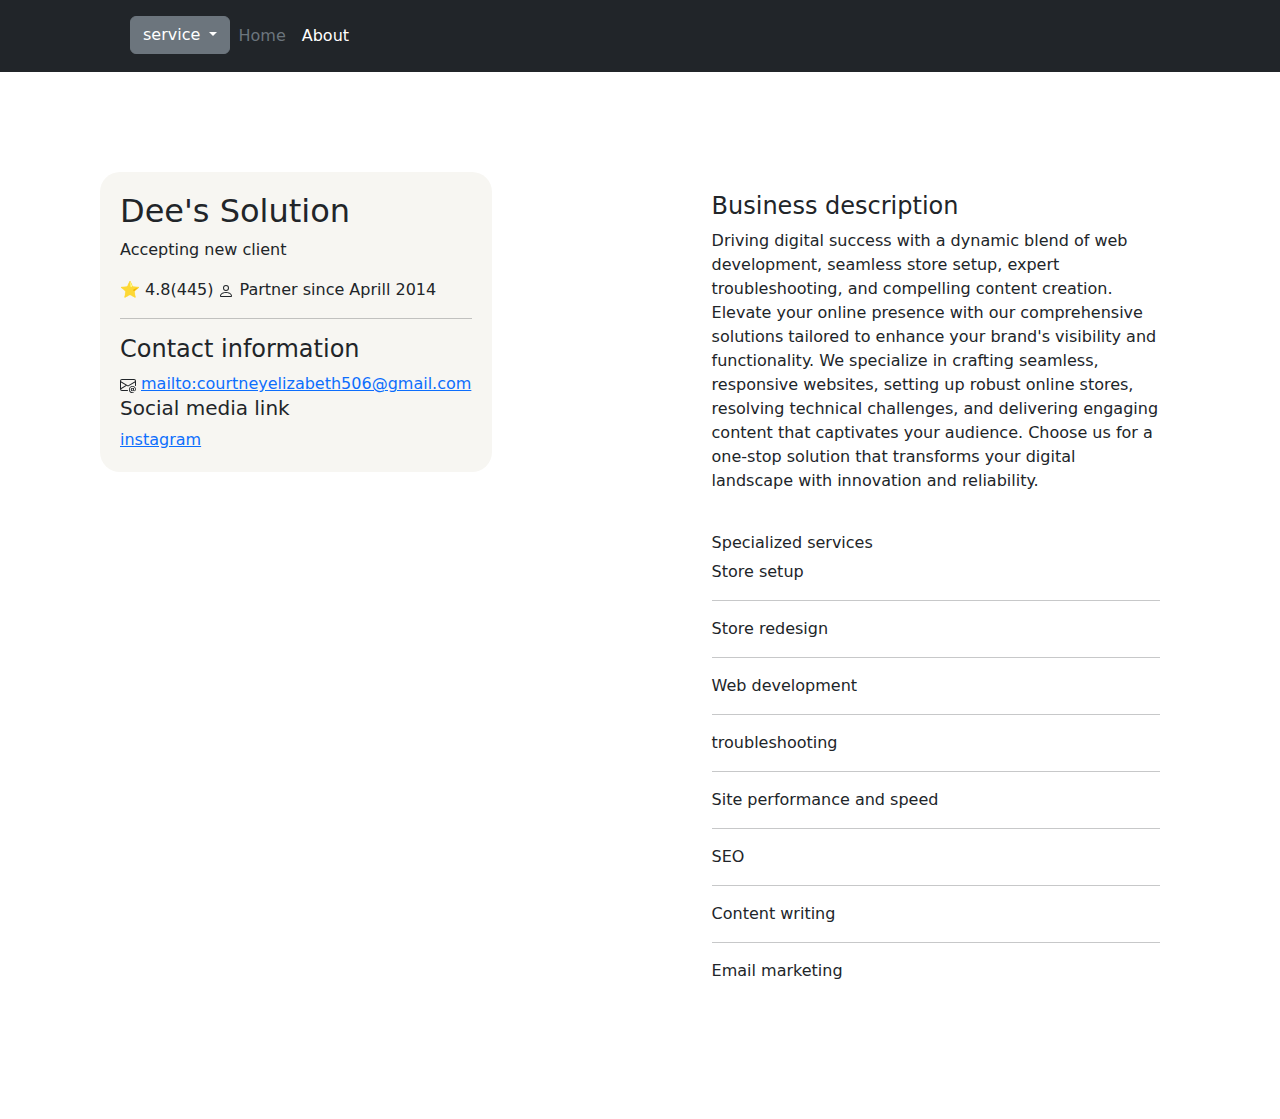
==== contact.html @ b3b3a8c4 "Add files via upload" ====
<!DOCTYPE html>
<html lang="en" dir="ltr">
  <head>
    <meta charset="utf-8">
    <meta name="viewport" content="width=device-width,initial-scale=1.0">
  <link rel="stylesheet" href="bootstrap.min.css">

<link rel="stylesheet" href="style2.css">
    <title></title>
  </head>
  <body>


    <script src="https://cdn.jsdelivr.net/npm/bootstrap@5.3.2/dist/js/bootstrap.bundle.min.js" integrity="sha384-C6RzsynM9kWDrMNeT87bh95OGNyZPhcTNXj1NW7RuBCsyN/o0jlpcV8Qyq46cDfL" crossorigin="anonymous"></script>

    <header class="p-3 bg-dark text-white">
      <div class="container">
        <div class="d-flex flex-wrap align-items-center justify-content-center justify-content-lg-start">
          <a href="/" class="d-flex align-items-center mb-2 mb-lg-0 text-white text-decoration-none">
            <svg class="bi me-2" width="40" height="32" role="img" aria-label="Bootstrap">
              <use xlink:href="#bootstrap"></use>
            </svg>
          </a>

          <ul class="nav col-12 col-lg-auto me-lg-auto mb-2 justify-content-center mb-md-0">
            <div class="dropdown">
              <button class="btn btn-secondary dropdown-toggle" type="button" id="dropdownMenuButton1" data-bs-toggle="dropdown" aria-expanded="false">
                service
              </button>
              <ul class="dropdown-menu" aria-labelledby="dropdownMenuButton1">
                <li><a class="dropdown-item" href="#">Marketing and Sales</a></li>
                <li><a class="dropdown-item" href="#">Store step</a></li>
                <li><a class="dropdown-item" href="#">Development and troubleshooting</a></li <li><a class="dropdown-item" href="#">Visual content and branding</a></li>
                <li><a class="dropdown-item" href="#">Content writing</a></li>
              </ul>
            </div>
            <li><a href="#" class="nav-link px-2 text-secondary">Home</a></li>
            <!-- <li><a href="#" class="nav-link px-2 text-white">Pricing</a></li>
            <li><a href="#" class="nav-link px-2 text-white">FAQs</a></li> -->
            <li><a href="#" class="nav-link px-2 text-white">About</a></li>

          </ul>

          <!-- <form class="col-12 col-lg-auto mb-3 mb-lg-0 me-lg-3">
            <input type="search" class="form-control form-control-dark" placeholder="Search..." aria-label="Search">
          </form> -->

        </div>
      </div>
    </header>
<div class="cont">
  <div class="left">
    <h2>Dee's Solution</h2>
    <p>Accepting new client</p>
    <div class="rating">
      <div class="">
        ⭐
      </div>
      <div class="">
        <span>4.8</span>(445)
      </div>
      <div class="">
        <svg xmlns="http://www.w3.org/2000/svg" width="16" height="16" fill="currentColor" class="bi bi-person" viewBox="0 0 16 16">
  <path d="M8 8a3 3 0 1 0 0-6 3 3 0 0 0 0 6m2-3a2 2 0 1 1-4 0 2 2 0 0 1 4 0m4 8c0 1-1 1-1 1H3s-1 0-1-1 1-4 6-4 6 3 6 4m-1-.004c-.001-.246-.154-.986-.832-1.664C11.516 10.68 10.289 10 8 10c-2.29 0-3.516.68-4.168 1.332-.678.678-.83 1.418-.832 1.664z"/>
</svg>
      </div>
      <div class="">
        Partner since Aprill 2014
      </div>
    </div>
    <hr>
    <h4>Contact information</h4>
    <div class="in">
        <div class="">
          <svg xmlns="http://www.w3.org/2000/svg" width="16" height="16" fill="currentColor" class="bi bi-envelope-at" viewBox="0 0 16 16">
  <path d="M2 2a2 2 0 0 0-2 2v8.01A2 2 0 0 0 2 14h5.5a.5.5 0 0 0 0-1H2a1 1 0 0 1-.966-.741l5.64-3.471L8 9.583l7-4.2V8.5a.5.5 0 0 0 1 0V4a2 2 0 0 0-2-2zm3.708 6.208L1 11.105V5.383zM1 4.217V4a1 1 0 0 1 1-1h12a1 1 0 0 1 1 1v.217l-7 4.2z"/>
  <path d="M14.247 14.269c1.01 0 1.587-.857 1.587-2.025v-.21C15.834 10.43 14.64 9 12.52 9h-.035C10.42 9 9 10.36 9 12.432v.214C9 14.82 10.438 16 12.358 16h.044c.594 0 1.018-.074 1.237-.175v-.73c-.245.11-.673.18-1.18.18h-.044c-1.334 0-2.571-.788-2.571-2.655v-.157c0-1.657 1.058-2.724 2.64-2.724h.04c1.535 0 2.484 1.05 2.484 2.326v.118c0 .975-.324 1.39-.639 1.39-.232 0-.41-.148-.41-.42v-2.19h-.906v.569h-.03c-.084-.298-.368-.63-.954-.63-.778 0-1.259.555-1.259 1.4v.528c0 .892.49 1.434 1.26 1.434.471 0 .896-.227 1.014-.643h.043c.118.42.617.648 1.12.648Zm-2.453-1.588v-.227c0-.546.227-.791.573-.791.297 0 .572.192.572.708v.367c0 .573-.253.744-.564.744-.354 0-.581-.215-.581-.8Z"/>
</svg>
        </div>
        <div class="">
            <a href="mailto:courtneyelizabeth506@gmail.com">mailto:courtneyelizabeth506@gmail.com</a>
        </div>
    </div>

    <h5>Social media link</h5>
      <a href="https://www.instagram.com/alabi.sulaiman.165?igsh=OGQ5ZDc2ODk2ZA==">instagram</a>



  </div>
  <div class="right">
     <h4>Business description</h4>
     <p>
       Driving digital success with a dynamic blend of web development, seamless store setup, expert troubleshooting, and compelling content creation. Elevate your online presence with our comprehensive solutions tailored to enhance your brand's visibility and functionality. We specialize in crafting seamless, responsive websites, setting up robust online stores, resolving technical challenges, and delivering engaging content that captivates your audience. Choose us for a one-stop solution that transforms your digital landscape with innovation and reliability.
     </p>
     <br>
     <h6>Specialized services</h6>
     <p>Store setup</p>
     <hr>
     <p>Store redesign</p>
     <hr>
     <p>Web development</p>
     <hr>
     <p>troubleshooting</p>
     <hr>
     <p>Site performance and speed</p>
     <hr>
     <p>SEO</p>
     <hr>
     <p>Content writing</p>
     <hr>
     <p>Email marketing</p>
     </div>
  </div>
</div>


  </body>
</html>
---- style2.css ----
.cont{
  display: flex;
  gap:200px;
  padding: 100px;
}
.left{
  width: 40%;
padding: 20px;
border-radius: 20px;
  background-color: #F7F6F2;
  height: 300px;
}
.rating{
  display: flex;
  gap:5px;
}
.in{
  display: flex;
  gap:5px;
}
.right{
  width: 50%;
  padding: 20px;
}
@media (max-width:600px) {
  .cont{
    display: flex;
    flex-direction: column;
    gap:50px;
    padding: 100px;
  }
  .right{
    width: 100%;
    padding: 20px;
  }
  .left{
    width: 100%;
  padding: 20px;
  border-radius: 20px;
    background-color: #F7F6F2;
    height: 400px;
    width: 350px;
  }
}
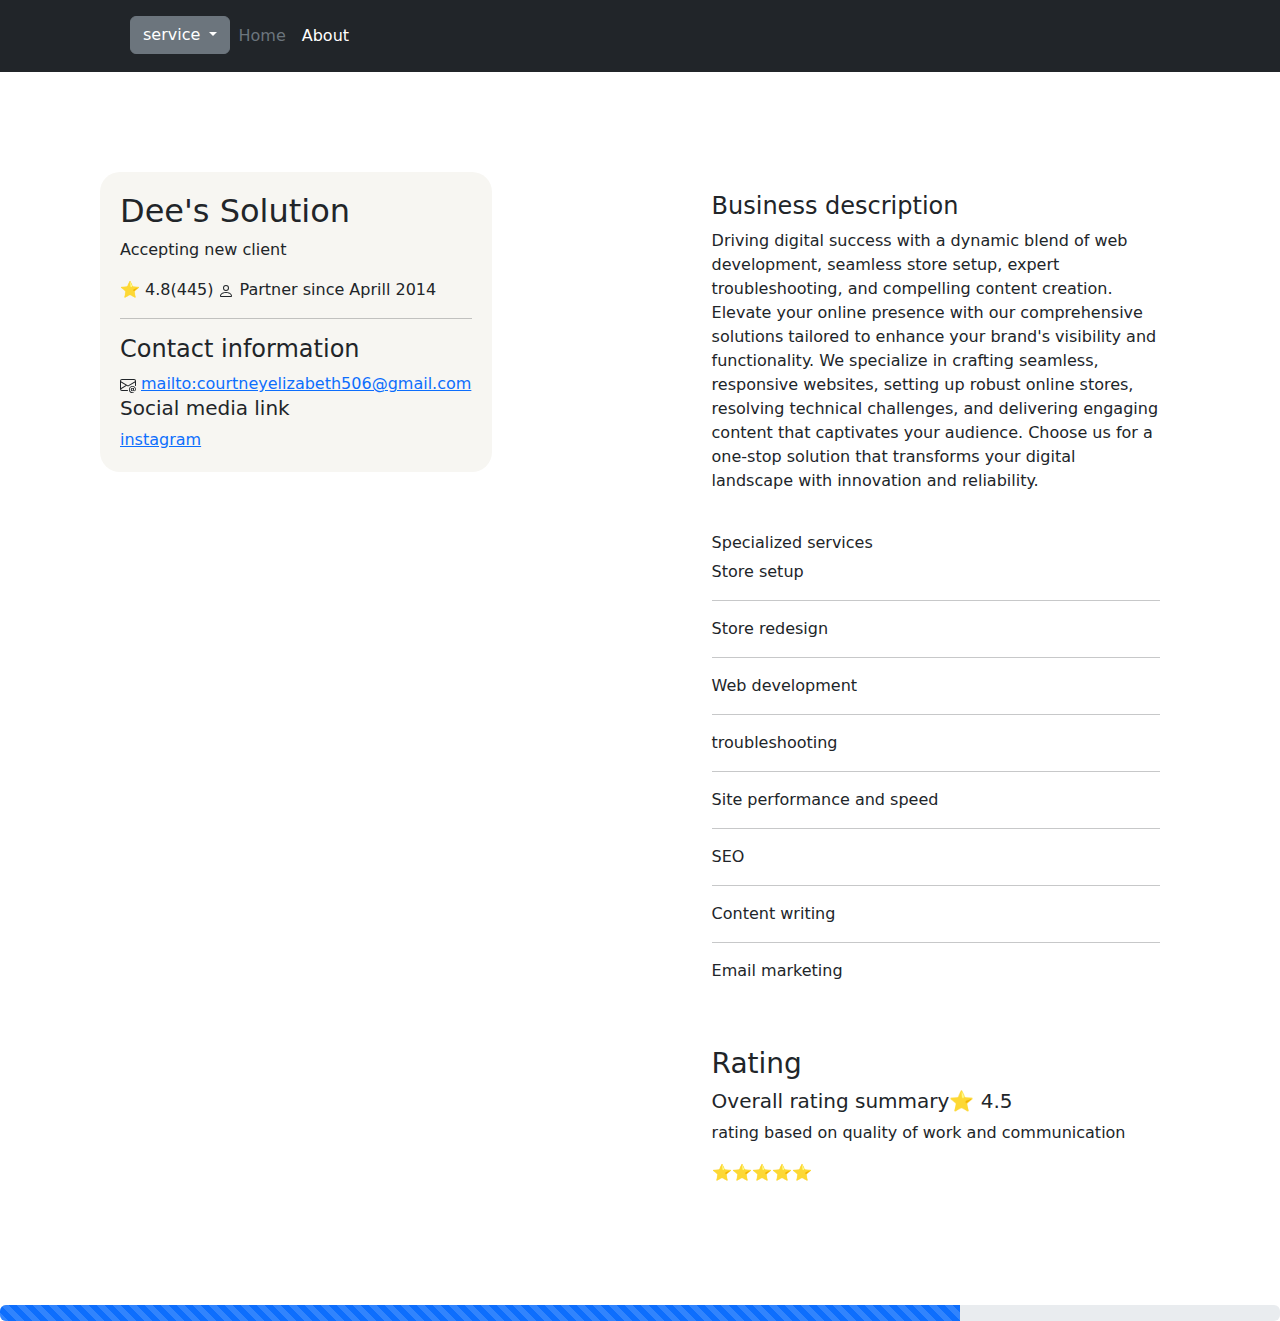
==== commit 0a813abf: "Add files via upload" ====
--- a/contact.html
+++ b/contact.html
@@ -110,10 +110,27 @@
      <p>Content writing</p>
      <hr>
      <p>Email marketing</p>
+       <br>
+       <br>
+       <h3>Rating</h3>
+       <h5>Overall rating summary⭐ 4.5 </h5>
+       <p>rating based on quality of work and communication</p>
+       <div class="pro">
+         <div class="">
+           ⭐⭐⭐⭐⭐
+         </div>
+         <div class="progress" role="progressbar" aria-label="Success example" aria-valuenow="25" aria-valuemin="0" aria-valuemax="100">
+       <div class="progress-bar bg-success" style="width: 25%"></div>
      </div>
+       </div>
+     </div>
+
+
   </div>
 </div>
 
-
+<div class="progress" role="progressbar" aria-label="Animated striped example" aria-valuenow="75" aria-valuemin="0" aria-valuemax="100">
+  <div class="progress-bar progress-bar-striped progress-bar-animated" style="width: 75%"></div>
+</div>
   </body>
 </html>
--- a/style2.css
+++ b/style2.css
@@ -14,6 +14,10 @@
   display: flex;
   gap:5px;
 }
+.pro{
+  display: flex;
+  gap:10px;
+}
 .in{
   display: flex;
   gap:5px;
@@ -27,7 +31,7 @@
     display: flex;
     flex-direction: column;
     gap:50px;
-    padding: 100px;
+    padding: 50px;
   }
   .right{
     width: 100%;
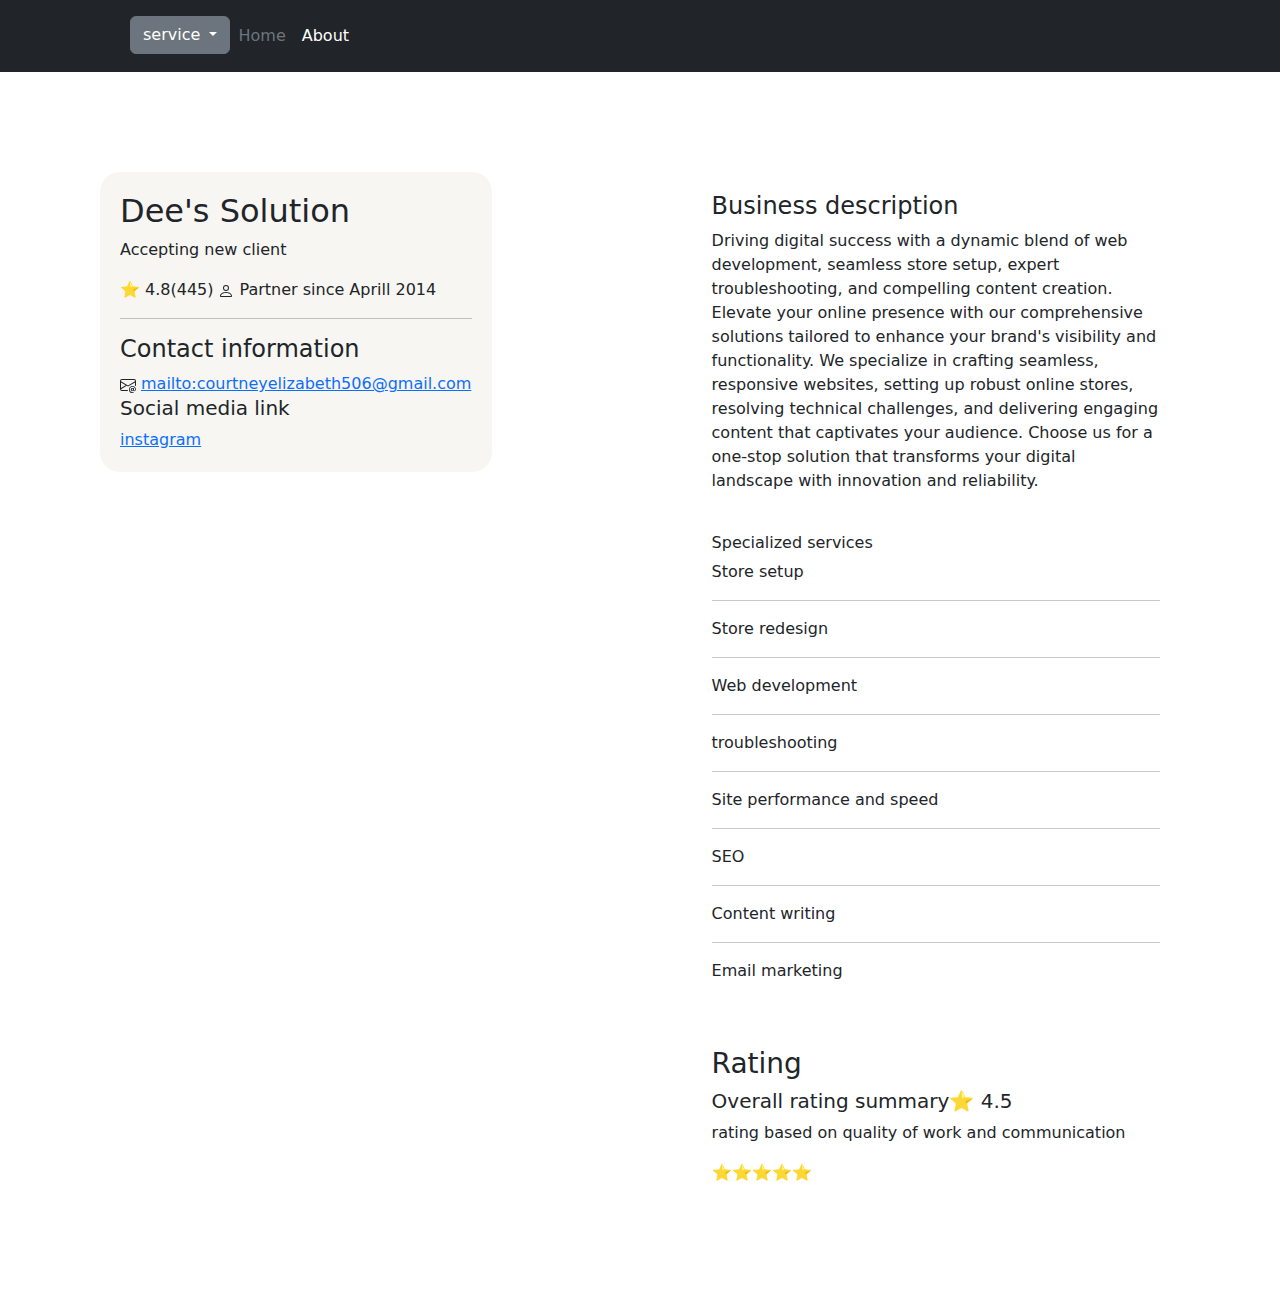
==== commit 71187b44: "Add files via upload" ====
--- a/contact.html
+++ b/contact.html
@@ -119,18 +119,17 @@
          <div class="">
            ⭐⭐⭐⭐⭐
          </div>
-         <div class="progress" role="progressbar" aria-label="Success example" aria-valuenow="25" aria-valuemin="0" aria-valuemax="100">
-       <div class="progress-bar bg-success" style="width: 25%"></div>
-     </div>
-       </div>
+         <div class="">
+           <div class="progress" role="progressbar" aria-label="Animated striped example" aria-valuenow="75" aria-valuemin="0" aria-valuemax="100">
+<div class="progress-bar progress-bar-striped progress-bar-animated" style="width: 95%"></div>
+</div>
+         </div>
      </div>
 
 
   </div>
 </div>
 
-<div class="progress" role="progressbar" aria-label="Animated striped example" aria-valuenow="75" aria-valuemin="0" aria-valuemax="100">
-  <div class="progress-bar progress-bar-striped progress-bar-animated" style="width: 75%"></div>
-</div>
+
   </body>
 </html>
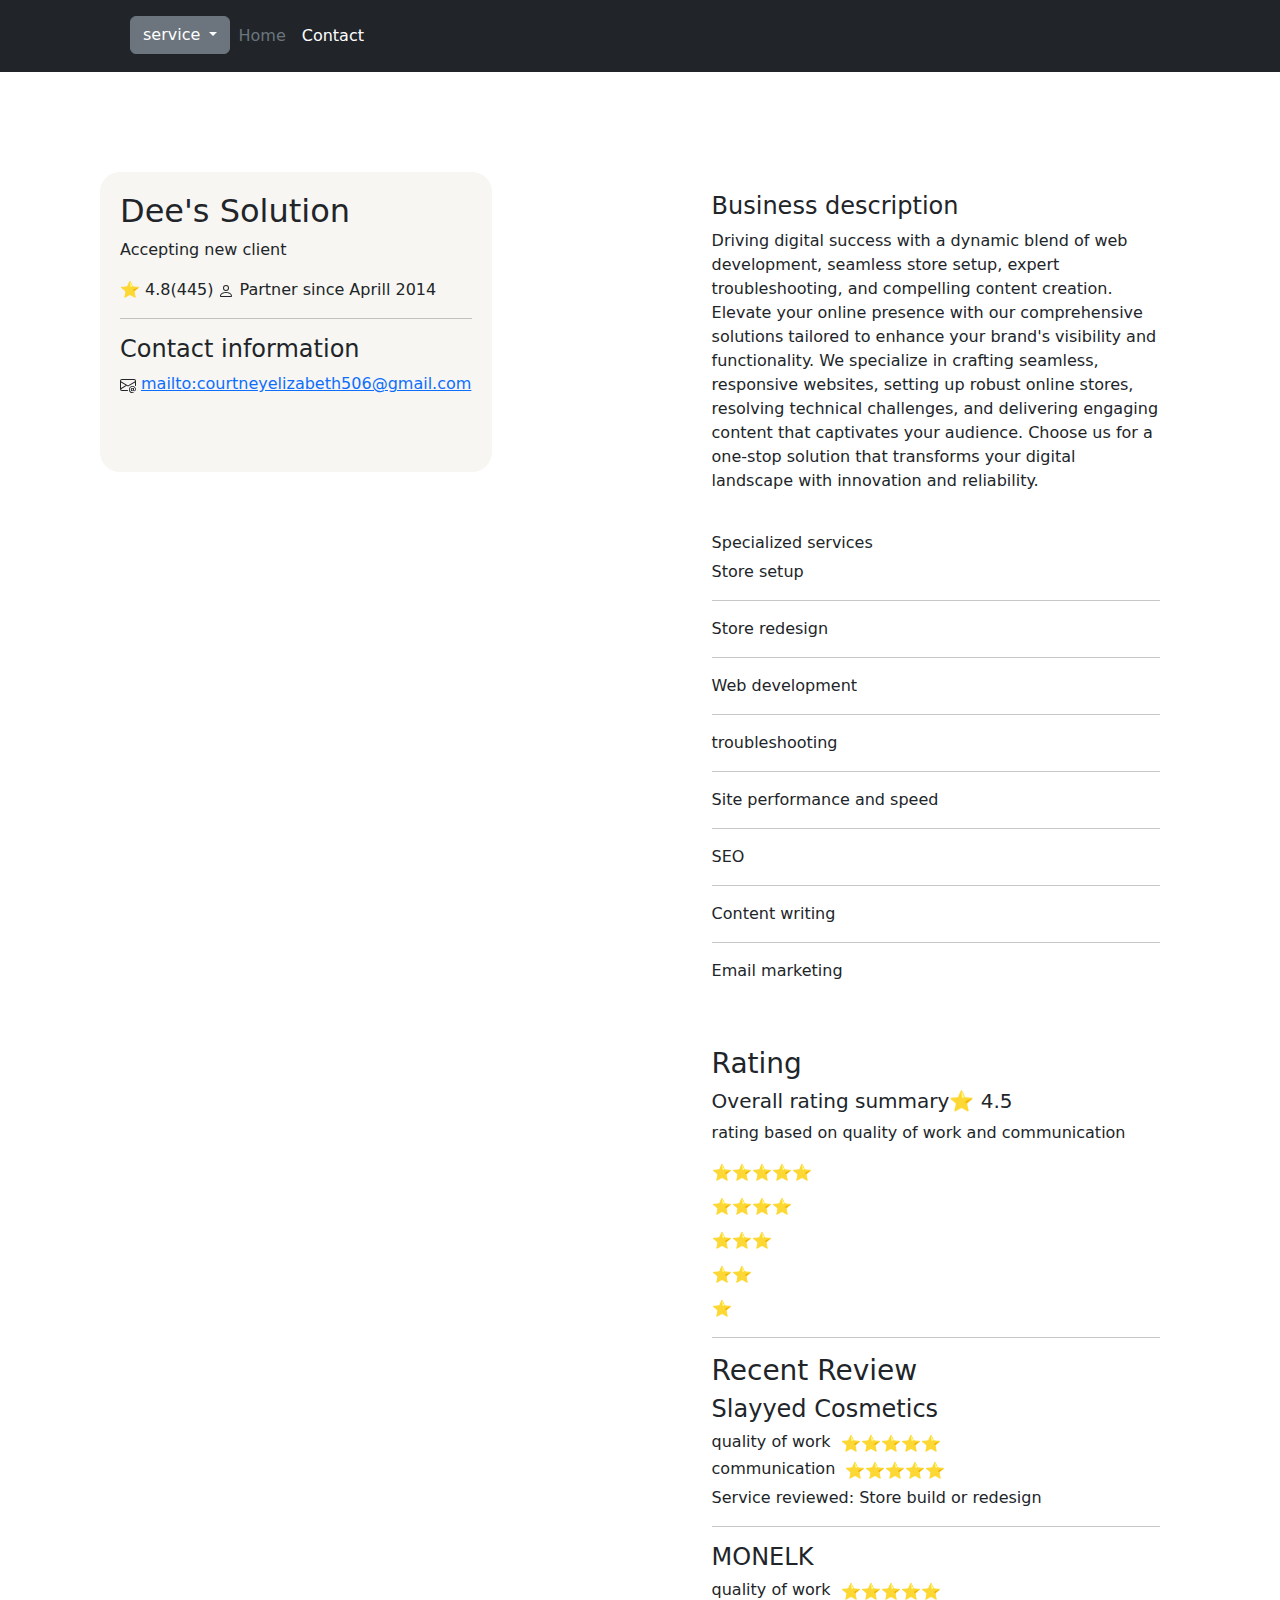
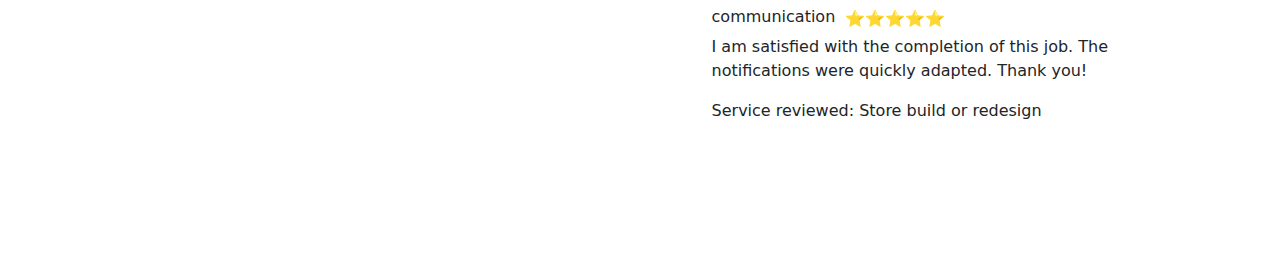
==== commit 1f5deba2: "Add files via upload" ====
--- a/contact.html
+++ b/contact.html
@@ -2,6 +2,7 @@
 <html lang="en" dir="ltr">
   <head>
     <meta charset="utf-8">
+    <link rel="icon" href="android-chrome-192x192.png">
     <meta name="viewport" content="width=device-width,initial-scale=1.0">
   <link rel="stylesheet" href="bootstrap.min.css">
 
@@ -28,16 +29,17 @@
                 service
               </button>
               <ul class="dropdown-menu" aria-labelledby="dropdownMenuButton1">
-                <li><a class="dropdown-item" href="#">Marketing and Sales</a></li>
-                <li><a class="dropdown-item" href="#">Store step</a></li>
-                <li><a class="dropdown-item" href="#">Development and troubleshooting</a></li <li><a class="dropdown-item" href="#">Visual content and branding</a></li>
-                <li><a class="dropdown-item" href="#">Content writing</a></li>
+                <li><a class="dropdown-item" href="sales.html">Marketing and Sales</a></li>
+                <li><a class="dropdown-item" href="store.html">Store step</a></li>
+                <li><a class="dropdown-item" href="development.html">Development and troubleshooting</a></li <li><a class="dropdown-item" href="#">Visual content and branding</a></li>
+                <li><a class="dropdown-item" href="writing.html">Content writing</a></li>
+                  <li><a class="dropdown-item" href="content.html">Visual content and branding</a></li>
               </ul>
             </div>
-            <li><a href="#" class="nav-link px-2 text-secondary">Home</a></li>
+            <li><a href="index.html" class="nav-link px-2 text-secondary">Home</a></li>
             <!-- <li><a href="#" class="nav-link px-2 text-white">Pricing</a></li>
             <li><a href="#" class="nav-link px-2 text-white">FAQs</a></li> -->
-            <li><a href="#" class="nav-link px-2 text-white">About</a></li>
+            <li><a href="contact.html" class="nav-link px-2 text-white">Contact</a></li>
 
           </ul>
 
@@ -82,8 +84,8 @@
         </div>
     </div>
 
-    <h5>Social media link</h5>
-      <a href="https://www.instagram.com/alabi.sulaiman.165?igsh=OGQ5ZDc2ODk2ZA==">instagram</a>
+    <!-- <h5>Social media link</h5>
+      <a href="https://www.instagram.com/alabi.sulaiman.165?igsh=OGQ5ZDc2ODk2ZA==">instagram</a> -->
 
 
 
@@ -118,14 +120,72 @@
        <div class="pro">
          <div class="">
            ⭐⭐⭐⭐⭐
+
          </div>
          <div class="">
-           <div class="progress" role="progressbar" aria-label="Animated striped example" aria-valuenow="75" aria-valuemin="0" aria-valuemax="100">
-<div class="progress-bar progress-bar-striped progress-bar-animated" style="width: 95%"></div>
-</div>
+
+           ⭐⭐⭐⭐
+         </div>
+         <div class="">
+
+           ⭐⭐⭐
+
+         </div>
+         <div class="">
+
+           ⭐⭐
+
+         </div>
+         <div class="">
+
+           ⭐
          </div>
      </div>
-
+<hr>
+<div class="">
+  <h3>Recent Review</h3>
+  <h4>Slayyed Cosmetics</h4>
+  <div class="le">
+    <div class="">
+      <h6>quality of work</h6>
+    </div>
+    <div class="">
+      ⭐⭐⭐⭐⭐
+    </div>
+  </div>
+  <div class="le">
+    <div class="">
+      <h6>communication</h6>
+    </div>
+    <div class="">
+      ⭐⭐⭐⭐⭐
+    </div>
+  </div>
+  <p>Service reviewed: Store build or redesign</p>
+</div>
+<hr>
+<div class="">
+  <!-- <h3>Recent Review</h3> -->
+  <h4>MONELK</h4>
+  <div class="le">
+    <div class="">
+      <h6>quality of work</h6>
+    </div>
+    <div class="">
+      ⭐⭐⭐⭐⭐
+    </div>
+  </div>
+  <div class="le">
+    <div class="">
+      <h6>communication</h6>
+    </div>
+    <div class="">
+      ⭐⭐⭐⭐⭐
+    </div>
+  </div>
+  <p>I am satisfied with the completion of this job. The notifications were quickly adapted. Thank you!</p>
+  <p>Service reviewed: Store build or redesign</p>
+</div>
 
   </div>
 </div>
--- a/style2.css
+++ b/style2.css
@@ -15,6 +15,10 @@
   gap:5px;
 }
 .pro{
+  display: grid;
+  gap:10px;
+}
+.le{
   display: flex;
   gap:10px;
 }
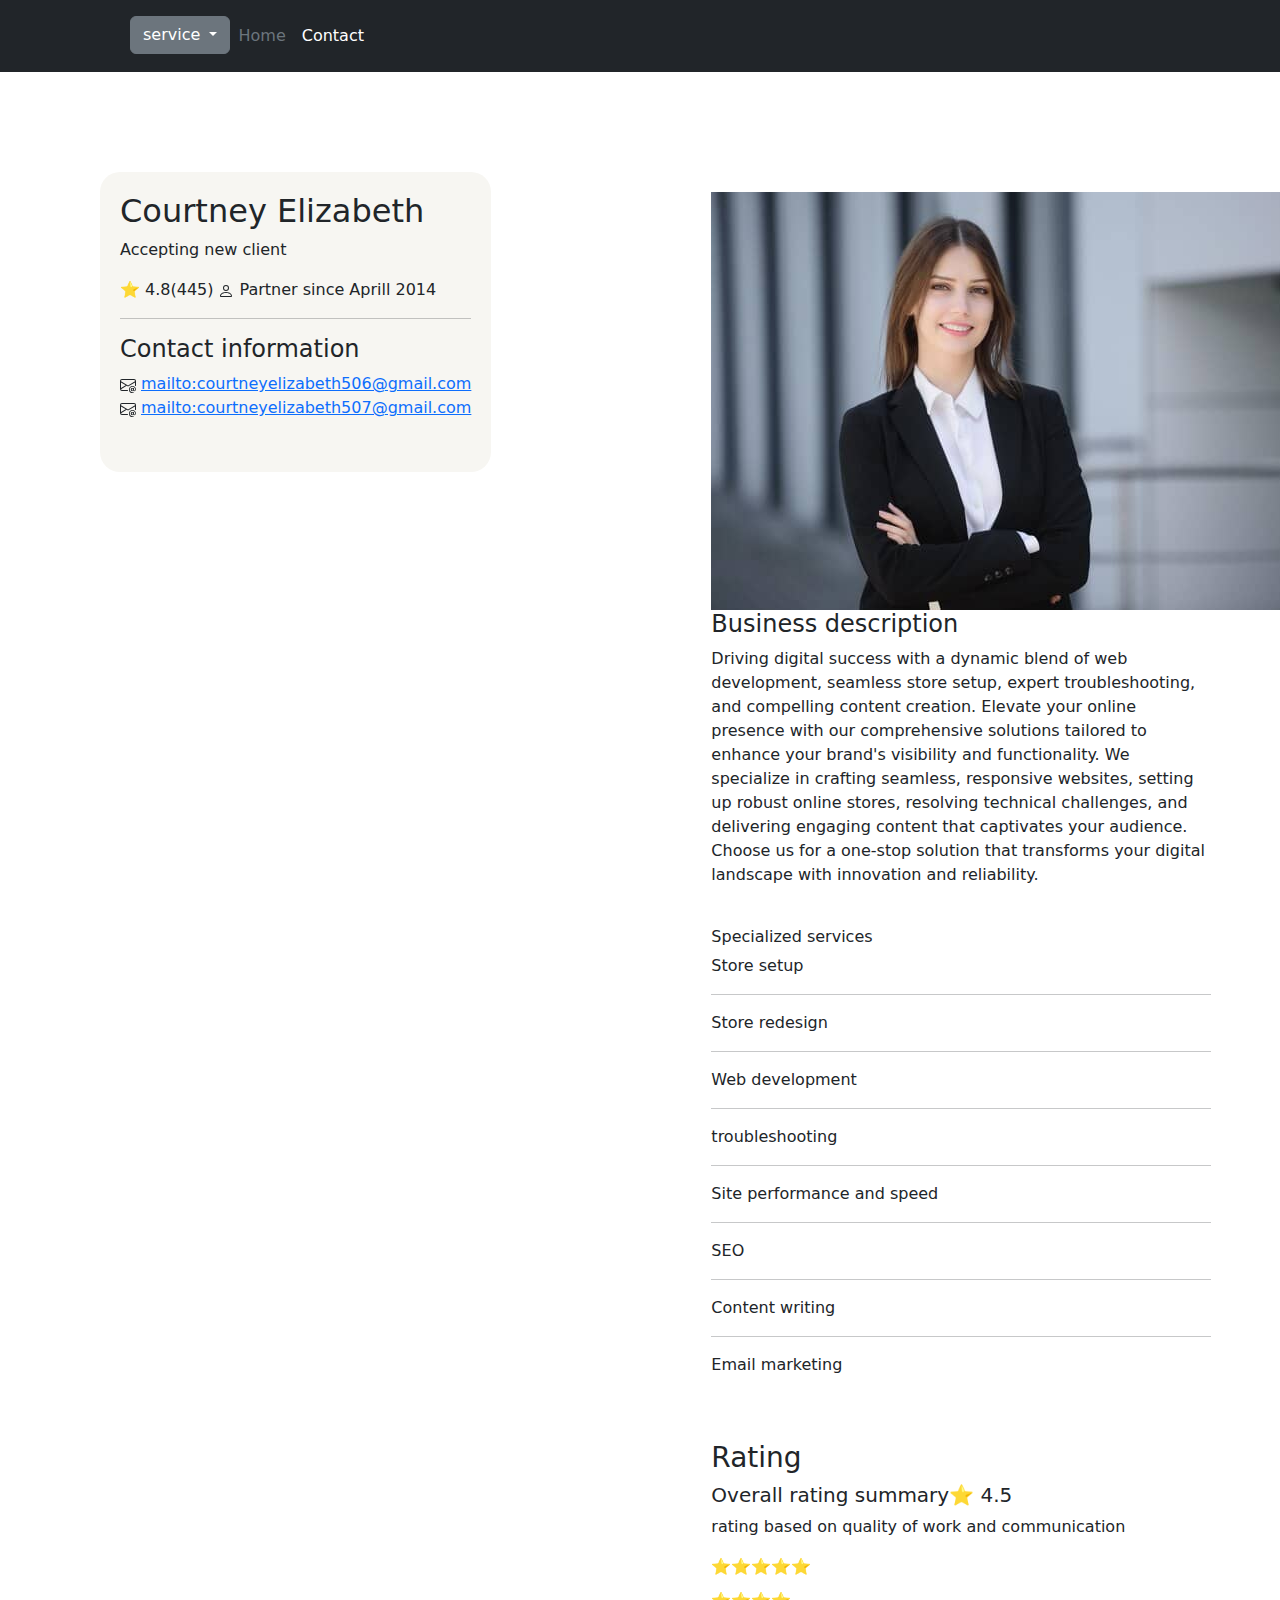
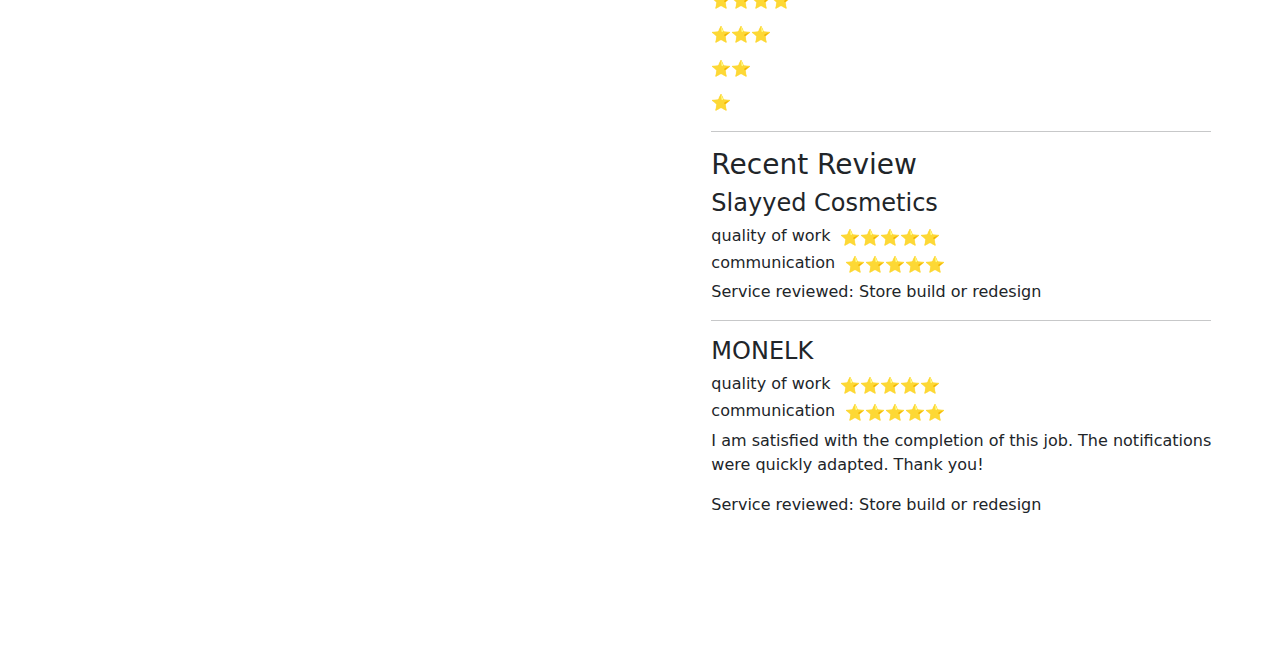
==== commit a7ae8698: "Add files via upload" ====
--- a/contact.html
+++ b/contact.html
@@ -52,7 +52,7 @@
     </header>
 <div class="cont">
   <div class="left">
-    <h2>Dee's Solution</h2>
+    <h2>Courtney Elizabeth</h2>
     <p>Accepting new client</p>
     <div class="rating">
       <div class="">
@@ -84,6 +84,18 @@
         </div>
     </div>
 
+    <div class="in">
+        <div class="">
+          <svg xmlns="http://www.w3.org/2000/svg" width="16" height="16" fill="currentColor" class="bi bi-envelope-at" viewBox="0 0 16 16">
+  <path d="M2 2a2 2 0 0 0-2 2v8.01A2 2 0 0 0 2 14h5.5a.5.5 0 0 0 0-1H2a1 1 0 0 1-.966-.741l5.64-3.471L8 9.583l7-4.2V8.5a.5.5 0 0 0 1 0V4a2 2 0 0 0-2-2zm3.708 6.208L1 11.105V5.383zM1 4.217V4a1 1 0 0 1 1-1h12a1 1 0 0 1 1 1v.217l-7 4.2z"/>
+  <path d="M14.247 14.269c1.01 0 1.587-.857 1.587-2.025v-.21C15.834 10.43 14.64 9 12.52 9h-.035C10.42 9 9 10.36 9 12.432v.214C9 14.82 10.438 16 12.358 16h.044c.594 0 1.018-.074 1.237-.175v-.73c-.245.11-.673.18-1.18.18h-.044c-1.334 0-2.571-.788-2.571-2.655v-.157c0-1.657 1.058-2.724 2.64-2.724h.04c1.535 0 2.484 1.05 2.484 2.326v.118c0 .975-.324 1.39-.639 1.39-.232 0-.41-.148-.41-.42v-2.19h-.906v.569h-.03c-.084-.298-.368-.63-.954-.63-.778 0-1.259.555-1.259 1.4v.528c0 .892.49 1.434 1.26 1.434.471 0 .896-.227 1.014-.643h.043c.118.42.617.648 1.12.648Zm-2.453-1.588v-.227c0-.546.227-.791.573-.791.297 0 .572.192.572.708v.367c0 .573-.253.744-.564.744-.354 0-.581-.215-.581-.8Z"/>
+</svg>
+        </div>
+        <div class="">
+            <a href="mailto:courtneyelizabeth507@gmail.com">mailto:courtneyelizabeth507@gmail.com</a>
+        </div>
+    </div>
+
     <!-- <h5>Social media link</h5>
       <a href="https://www.instagram.com/alabi.sulaiman.165?igsh=OGQ5ZDc2ODk2ZA==">instagram</a> -->
 
@@ -91,6 +103,7 @@
 
   </div>
   <div class="right">
+    <img src="courtney.jpg" alt="">
      <h4>Business description</h4>
      <p>
        Driving digital success with a dynamic blend of web development, seamless store setup, expert troubleshooting, and compelling content creation. Elevate your online presence with our comprehensive solutions tailored to enhance your brand's visibility and functionality. We specialize in crafting seamless, responsive websites, setting up robust online stores, resolving technical challenges, and delivering engaging content that captivates your audience. Choose us for a one-stop solution that transforms your digital landscape with innovation and reliability.
--- a/style2.css
+++ b/style2.css
@@ -49,4 +49,9 @@
     height: 400px;
     width: 350px;
   }
+  img{
+    padding: 20px;
+    width: 100%;
+
+  }
 }
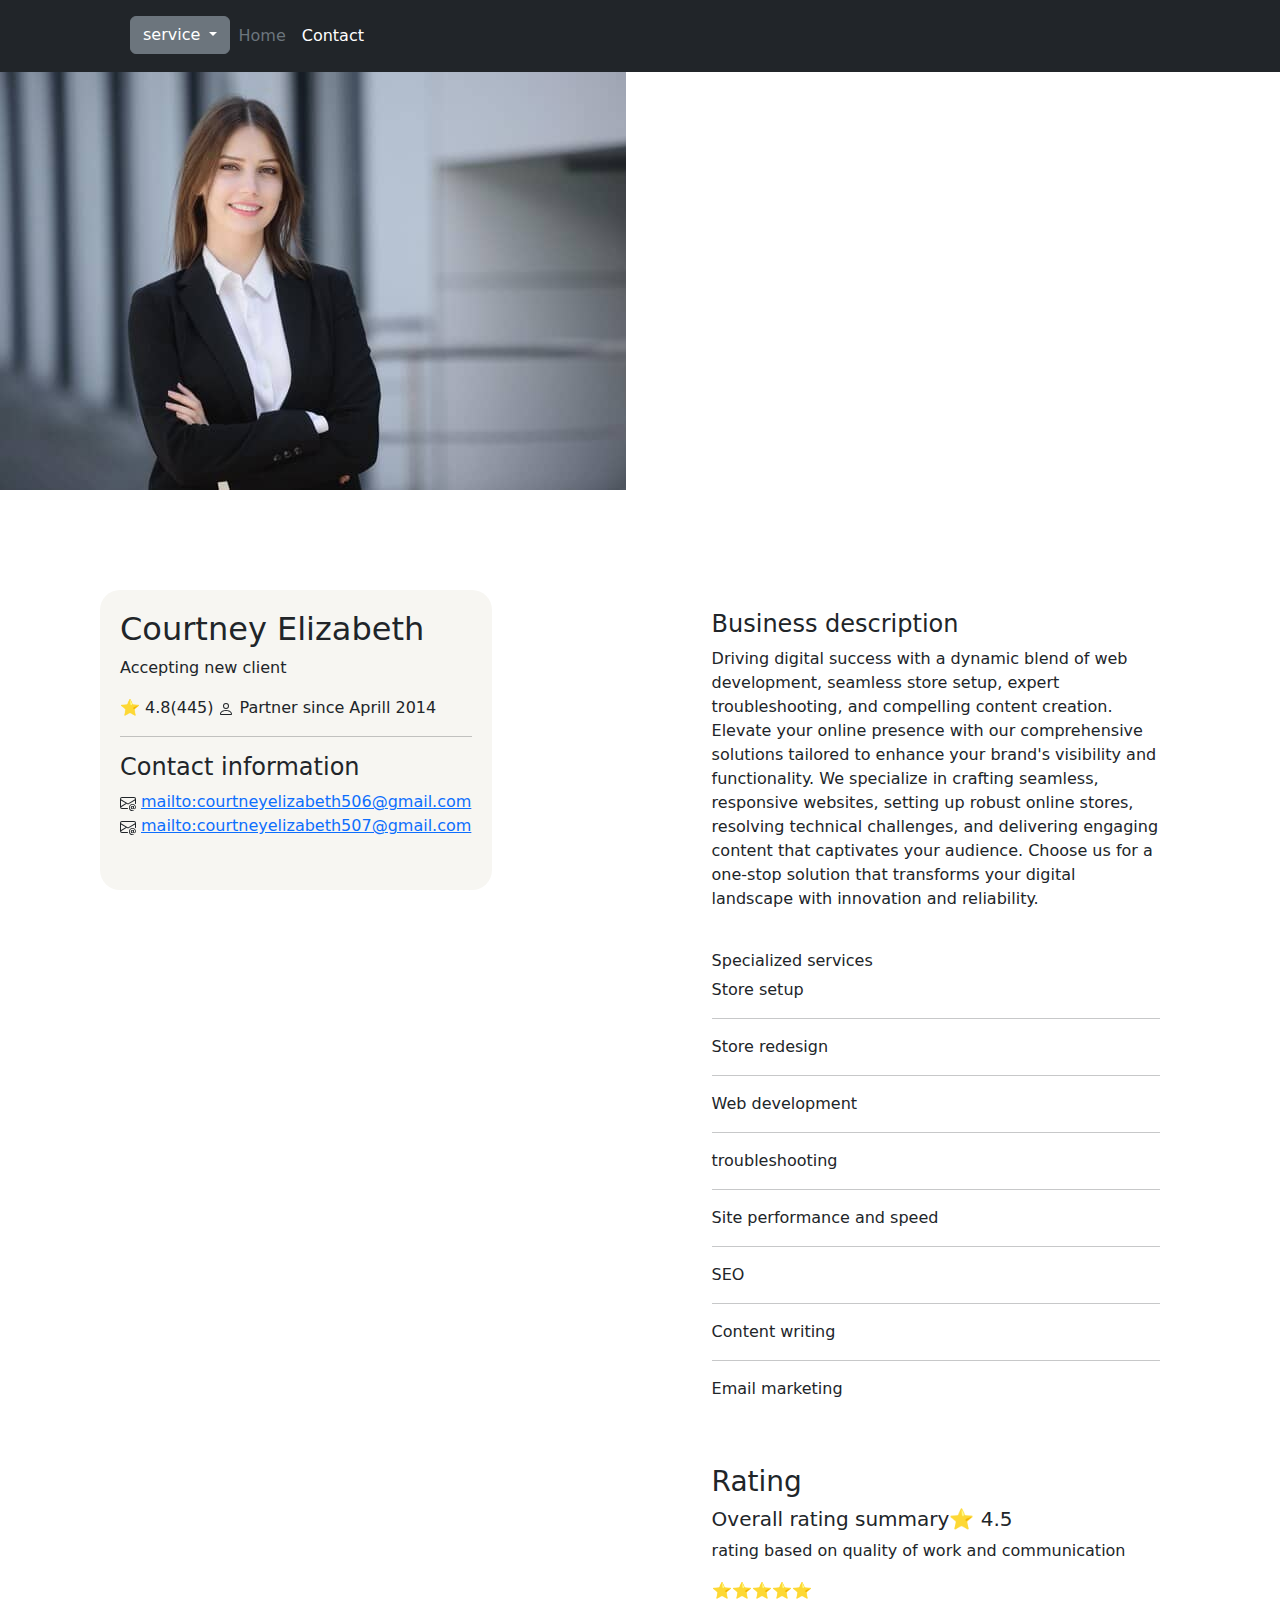
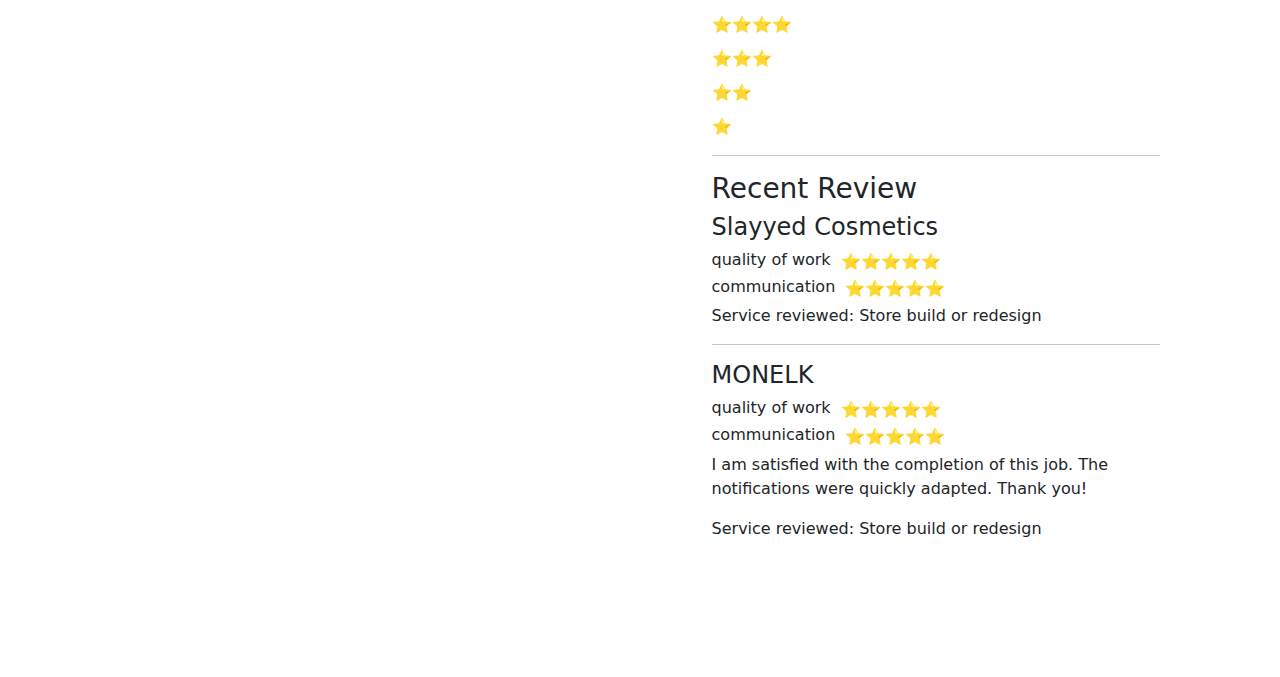
==== commit 06b204d3: "Add files via upload" ====
--- a/contact.html
+++ b/contact.html
@@ -50,7 +50,9 @@
         </div>
       </div>
     </header>
+    <img src="courtney.jpg" alt="">
 <div class="cont">
+
   <div class="left">
     <h2>Courtney Elizabeth</h2>
     <p>Accepting new client</p>
@@ -103,7 +105,7 @@
 
   </div>
   <div class="right">
-    <img src="courtney.jpg" alt="">
+
      <h4>Business description</h4>
      <p>
        Driving digital success with a dynamic blend of web development, seamless store setup, expert troubleshooting, and compelling content creation. Elevate your online presence with our comprehensive solutions tailored to enhance your brand's visibility and functionality. We specialize in crafting seamless, responsive websites, setting up robust online stores, resolving technical challenges, and delivering engaging content that captivates your audience. Choose us for a one-stop solution that transforms your digital landscape with innovation and reliability.
